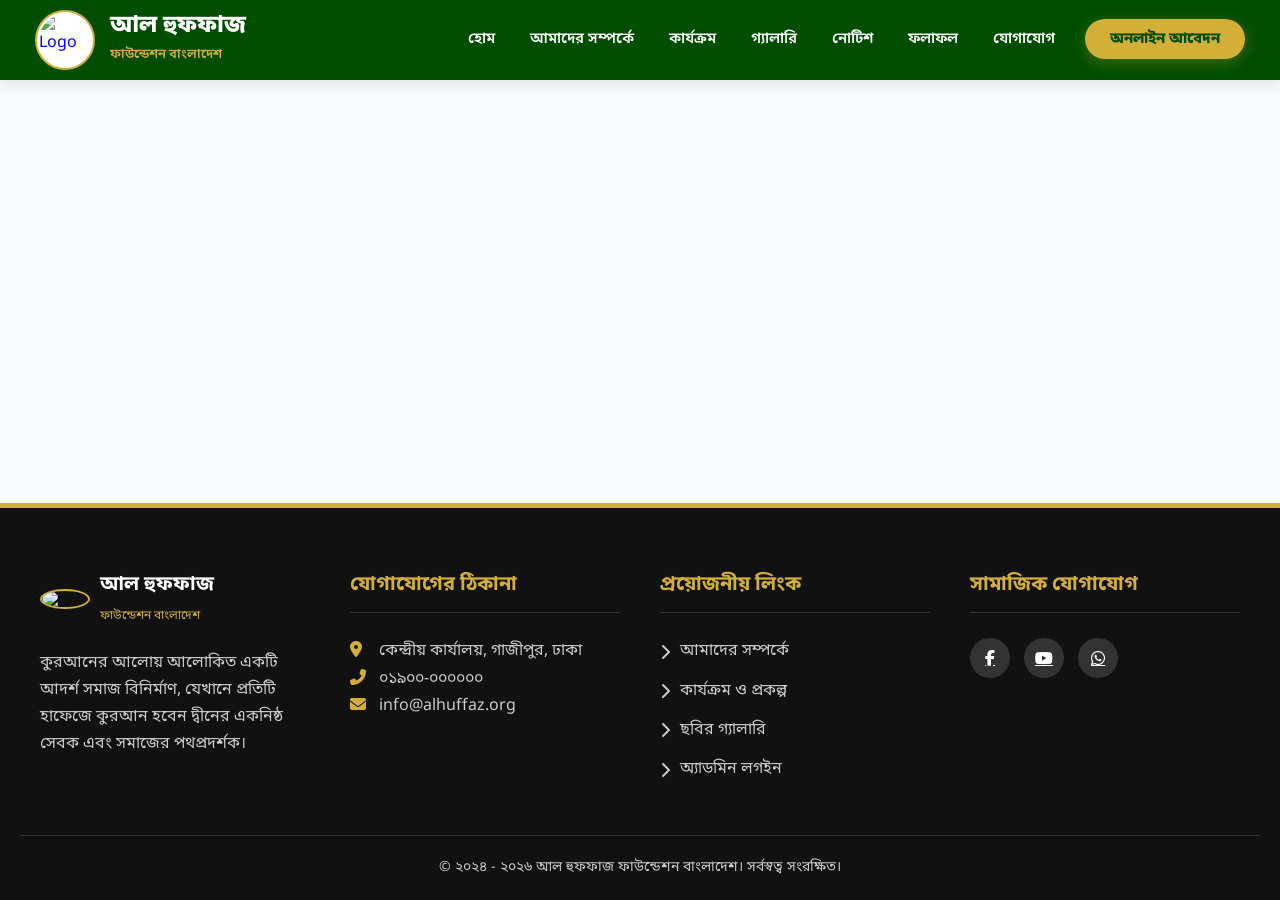
==== index.html @ 362caf28 "Add files via upload" ====
<!DOCTYPE html>
<html lang="bn">
<head>
    <meta charset="UTF-8">
    <meta name="viewport" content="width=device-width, initial-scale=1.0">
    <title>আল হুফফাজ ফাউন্ডেশন বাংলাদেশ</title>
    
    <link href="https://fonts.googleapis.com/css2?family=Noto+Sans+Bengali:wght@400;500;600;700;800&display=swap" rel="stylesheet">
    <link rel="stylesheet" href="https://cdnjs.cloudflare.com/ajax/libs/font-awesome/6.4.0/css/all.min.css">

    <style>
        :root {
            /* Premium Royal Islamic Color Palette */
            --primary: #004d00; /* Deep Islamic Green */
            --secondary: #006400; /* Rich Green */
            --accent: #d4af37; /* Royal Gold */
            --bg-light: #f8fafc;
            --text-main: #1e293b;
            --text-muted: #475569;
            --white: #ffffff;
        }

        * { margin: 0; padding: 0; box-sizing: border-box; }
        
        body { 
            font-family: 'Noto Sans Bengali', sans-serif; 
            background-color: var(--bg-light); 
            color: var(--text-main); 
            display: flex; 
            flex-direction: column; 
            min-height: 100vh; 
            line-height: 1.7; 
        }
        
        /* ================= HEADER & NAV ================= */
        header { 
            background: var(--primary); 
            box-shadow: 0 4px 15px rgba(0,0,0,0.1); 
            position: sticky; 
            top: 0; 
            z-index: 1000; 
        }

        .nav-container { 
            max-width: 1250px; 
            margin: 0 auto; 
            padding: 10px 20px; 
            display: flex; 
            justify-content: space-between; 
            align-items: center; 
        }
        
        .logo { 
            display: flex; 
            align-items: center; 
            gap: 15px; 
            text-decoration: none; 
        }
        
        .logo img { 
            width: 60px; 
            height: 60px; 
            border-radius: 50%; 
            border: 2px solid var(--accent); 
            background: var(--white);
            padding: 2px;
            object-fit: cover; 
        }

        .logo-text h1 { 
            margin: 0; 
            font-size: 24px; 
            font-weight: 800; 
            color: var(--white); 
            line-height: 1.2; 
        }
        
        .logo-text span { 
            font-size: 13px; 
            color: var(--accent); 
            font-weight: 600; 
        }
        
        nav ul { 
            list-style: none; 
            display: flex; 
            gap: 5px; 
            align-items: center; 
        }
        
        nav ul li a { 
            text-decoration: none; 
            color: var(--white); 
            font-weight: 600; 
            font-size: 15px; 
            padding: 10px 15px;
            border-radius: 5px;
            transition: all 0.3s ease; 
        }

        nav ul li a:hover, nav ul li a.active { 
            background: rgba(255,255,255,0.1);
            color: var(--accent); 
        }
        
        .btn-premium { 
            background: var(--accent); 
            color: var(--primary) !important; 
            padding: 10px 25px !important; 
            border-radius: 30px; 
            font-weight: 800 !important; 
            box-shadow: 0 4px 15px rgba(212, 175, 55, 0.3);
            margin-left: 10px;
        }

        .btn-premium:hover { 
            background: #b5952f;
            transform: translateY(-2px);
        }

        /* ================= MAIN CONTENT & HERO ================= */
        main { flex: 1; width: 100%; }

        .hero { 
            position: relative;
            background: linear-gradient(to right, rgba(0, 77, 0, 0.9), rgba(0, 100, 0, 0.8)), url('https://images.unsplash.com/photo-1604871000636-074fa5117945?ixlib=rb-4.0.3&auto=format&fit=crop&w=1920&q=80') center/cover fixed; 
            color: var(--white); 
            padding: 120px 20px; 
            text-align: center;
        }

        .hero h3 { font-family: 'Arial', serif; color: var(--accent); font-size: 26px; margin-bottom: 20px; }
        .hero h2 { font-size: 45px; margin-bottom: 20px; font-weight: 800; line-height: 1.3; }
        .hero p { font-size: 18px; margin: 0 auto 40px auto; opacity: 0.9; max-width: 800px; }

        .section-container { max-width: 1200px; margin: 0 auto; padding: 60px 20px; }
        .section-title { text-align: center; font-size: 32px; color: var(--primary); margin-bottom: 50px; font-weight: 800; }
        .section-title span { color: var(--accent); }
        .section-title::after { content: ''; display: block; width: 80px; height: 4px; background: var(--accent); margin: 15px auto 0; border-radius: 2px; }

        .content-card { 
            background: var(--white); 
            padding: 40px; 
            border-radius: 12px; 
            box-shadow: 0 5px 20px rgba(0,0,0,0.05); 
            border-top: 4px solid var(--primary);
            text-align: justify;
            font-size: 16px;
        }

        /* ================= GRID LAYOUTS (ACTIVITIES & GALLERY) ================= */
        .grid-3 { display: grid; grid-template-columns: repeat(auto-fit, minmax(320px, 1fr)); gap: 30px; }
        
        .activity-card { 
            background: var(--white); border-radius: 12px; padding: 40px 30px; text-align: center; 
            box-shadow: 0 5px 20px rgba(0,0,0,0.05); transition: 0.4s; border-bottom: 4px solid transparent;
        }
        .activity-card:hover { transform: translateY(-10px); box-shadow: 0 15px 30px rgba(0,0,0,0.1); border-color: var(--accent); }
        .activity-card i { font-size: 45px; color: var(--primary); margin-bottom: 20px; transition: 0.4s; }
        .activity-card:hover i { color: var(--accent); transform: scale(1.1); }
        .activity-card h3 { font-size: 22px; color: var(--primary); margin-bottom: 15px; }

        /* Gallery CSS */
        .gallery-grid { display: grid; grid-template-columns: repeat(auto-fit, minmax(300px, 1fr)); gap: 20px; }
        .gallery-item { position: relative; overflow: hidden; border-radius: 12px; box-shadow: 0 5px 15px rgba(0,0,0,0.1); height: 250px; cursor: pointer; }
        .gallery-item img { width: 100%; height: 100%; object-fit: cover; transition: 0.5s; }
        .gallery-item:hover img { transform: scale(1.1); }
        .gallery-overlay { position: absolute; bottom: 0; left: 0; right: 0; background: linear-gradient(transparent, rgba(0,0,0,0.8)); padding: 20px; color: white; transform: translateY(100%); transition: 0.4s; }
        .gallery-item:hover .gallery-overlay { transform: translateY(0); }

        /* Data Lists (Notice/Result) */
        .data-list { list-style: none; }
        .data-list li { background: var(--white); padding: 25px; margin-bottom: 15px; border-radius: 8px; border-left: 5px solid var(--primary); box-shadow: 0 4px 10px rgba(0,0,0,0.03); transition: 0.3s; }
        .data-list li:hover { transform: translateX(5px); box-shadow: 0 6px 15px rgba(0,0,0,0.08); }
        .data-list h4 { color: var(--primary); font-size: 18px; margin-bottom: 8px; }

        /* ================= FOOTER ================= */
        footer { background: #111; color: #ccc; padding: 60px 20px 20px 20px; border-top: 5px solid var(--accent); }
        .footer-grid { max-width: 1200px; margin: 0 auto; display: grid; grid-template-columns: repeat(auto-fit, minmax(250px, 1fr)); gap: 40px; margin-bottom: 40px; }
        .footer-col h4 { color: var(--accent); font-size: 20px; margin-bottom: 25px; border-bottom: 1px solid #333; padding-bottom: 10px; }
        .footer-links { list-style: none; }
        .footer-links li { margin-bottom: 12px; }
        .footer-links a { color: #ccc; text-decoration: none; transition: 0.3s; display: flex; align-items: center; gap: 10px; }
        .footer-links a:hover { color: var(--accent); padding-left: 5px; }
        .social-icons a { display: inline-flex; align-items: center; justify-content: center; width: 40px; height: 40px; background: #333; color: white; border-radius: 50%; margin-right: 10px; transition: 0.3s; }
        .social-icons a:hover { background: var(--accent); color: var(--primary); transform: translateY(-3px); }
        .footer-bottom { text-align: center; padding-top: 20px; border-top: 1px solid #333; font-size: 14px; }

        /* Mobile Menu */
        .menu-toggle { display: none; font-size: 26px; cursor: pointer; color: var(--white); }
        @media (max-width: 950px) {
            .hero h2 { font-size: 32px; }
            nav ul { display: none; flex-direction: column; position: absolute; top: 100%; left: 0; width: 100%; background: var(--primary); padding: 20px 0; box-shadow: 0 10px 20px rgba(0,0,0,0.2); }
            nav ul.active { display: flex; }
            nav ul li { text-align: center; width: 100%; }
            nav ul li a { display: block; padding: 12px; }
            .btn-premium { margin: 10px auto; width: 80%; display: block; }
            .menu-toggle { display: block; }
        }
    </style>
</head>
<body>

    <header>
        <div class="nav-container">
            <a href="/" class="logo" data-link>
                <img src="https://res.cloudinary.com/ddvprmv9g/image/upload/v1777644601/gu7xxpbkokyrx9wgifsn.jpg" alt="Logo">
                <div class="logo-text">
                    <h1>আল হুফফাজ</h1>
                    <span>ফাউন্ডেশন বাংলাদেশ</span>
                </div>
            </a>
            
            <div class="menu-toggle" onclick="document.getElementById('nav-menu').classList.toggle('active')">
                <i class="fas fa-bars"></i>
            </div>

            <nav>
                <ul id="nav-menu">
                    <li><a href="/" data-link>হোম</a></li>
                    <li><a href="/about" data-link>আমাদের সম্পর্কে</a></li>
                    <li><a href="/activities" data-link>কার্যক্রম</a></li>
                    <li><a href="/gallery" data-link>গ্যালারি</a></li>
                    <li><a href="/notice" data-link>নোটিশ</a></li>
                    <li><a href="/result" data-link>ফলাফল</a></li>
                    <li><a href="/contact" data-link>যোগাযোগ</a></li>
                    <li><a href="form.html" class="btn-premium">অনলাইন আবেদন</a></li>
                </ul>
            </nav>
        </div>
    </header>

    <main id="app-content">
        </main>

    <footer>
        <div class="footer-grid">
            <div class="footer-col">
                <a href="/" style="display:flex; align-items:center; gap:10px; margin-bottom:20px; text-decoration:none;">
                    <img src="https://res.cloudinary.com/ddvprmv9g/image/upload/v1777644601/gu7xxpbkokyrx9wgifsn.jpg" style="width:50px; border-radius:50%; border:2px solid var(--accent);">
                    <div>
                        <h3 style="color:#fff; margin:0; font-size:20px;">আল হুফফাজ</h3>
                        <span style="color:var(--accent); font-size:12px;">ফাউন্ডেশন বাংলাদেশ</span>
                    </div>
                </a>
                <p>কুরআনের আলোয় আলোকিত একটি আদর্শ সমাজ বিনির্মাণ, যেখানে প্রতিটি হাফেজে কুরআন হবেন দ্বীনের একনিষ্ঠ সেবক এবং সমাজের পথপ্রদর্শক।</p>
            </div>
            
            <div class="footer-col">
                <h4>যোগাযোগের ঠিকানা</h4>
                <p><i class="fas fa-map-marker-alt" style="color:var(--accent); width:25px;"></i> কেন্দ্রীয় কার্যালয়, গাজীপুর, ঢাকা</p>
                <p><i class="fas fa-phone-alt" style="color:var(--accent); width:25px;"></i> ০১৯০০-০০০০০০</p>
                <p><i class="fas fa-envelope" style="color:var(--accent); width:25px;"></i> info@alhuffaz.org</p>
            </div>

            <div class="footer-col">
                <h4>প্রয়োজনীয় লিংক</h4>
                <ul class="footer-links">
                    <li><a href="/about" data-link><i class="fas fa-chevron-right"></i> আমাদের সম্পর্কে</a></li>
                    <li><a href="/activities" data-link><i class="fas fa-chevron-right"></i> কার্যক্রম ও প্রকল্প</a></li>
                    <li><a href="/gallery" data-link><i class="fas fa-chevron-right"></i> ছবির গ্যালারি</a></li>
                    <li><a href="admin.html"><i class="fas fa-chevron-right"></i> অ্যাডমিন লগইন</a></li>
                </ul>
            </div>
            
            <div class="footer-col">
                <h4>সামাজিক যোগাযোগ</h4>
                <div class="social-icons">
                    <a href="#"><i class="fab fa-facebook-f"></i></a>
                    <a href="#"><i class="fab fa-youtube"></i></a>
                    <a href="#"><i class="fab fa-whatsapp"></i></a>
                </div>
            </div>
        </div>
        <div class="footer-bottom">
            &copy; ২০২৪ - ২০২৬ আল হুফফাজ ফাউন্ডেশন বাংলাদেশ। সর্বস্বত্ব সংরক্ষিত।
        </div>
    </footer>

    <script type="module">
        import { initializeApp } from "https://www.gstatic.com/firebasejs/10.8.0/firebase-app.js";
        import { getDatabase, ref, onValue } from "https://www.gstatic.com/firebasejs/10.8.0/firebase-database.js";

        // আপনার ফায়ারবেস কনফিগারেশন
        const firebaseConfig = {
            apiKey: "AIzaSyAjv9u2Qn3EdVxNKBMcT1ezHp-5NitucT0",
            authDomain: "foundation-ntc.firebaseapp.com",
            projectId: "foundation-ntc",
            storageBucket: "foundation-ntc.firebasestorage.app",
            messagingSenderId: "940836724866",
            appId: "1:940836724866:web:b93b489374f410be02949b"
        };

        const app = initializeApp(firebaseConfig);
        const rtdb = getDatabase(app);
        const appContent = document.getElementById('app-content');
        const navLinks = document.querySelectorAll('[data-link]');

        // SPA Router
        const navigateTo = url => {
            history.pushState(null, null, url);
            router();
            document.getElementById('nav-menu').classList.remove('active');
        };

        const router = async () => {
            const path = window.location.pathname;
            
            navLinks.forEach(link => {
                link.classList.remove('active');
                if(link.getAttribute('href') === path) link.classList.add('active');
            });

            appContent.innerHTML = `<div style="text-align:center; padding:100px; color:var(--primary);"><i class="fas fa-circle-notch fa-spin fa-3x"></i></div>`;

            switch(path) {
                case '/': renderHome(); break;
                case '/about': renderAbout(); break;
                case '/activities': renderActivities(); break;
                case '/gallery': renderGallery(); break;
                case '/notice': renderNotice(); break;
                case '/result': renderResult(); break;
                case '/contact': renderContact(); break;
                default: renderHome();
            }
            window.scrollTo({ top: 0, behavior: 'smooth' });
        };

        // --- VIEWS / PAGES --- //

        function renderHome() {
            appContent.innerHTML = `
                <section class="hero">
                    <h3>بِسْمِ اللّٰهِ الرَّحْمٰنِ الرَّحِيْمِ</h3>
                    <h2>কুরআনের আলোয় আলোকিত হোক বিশ্বময়</h2>
                    <p>দেশব্যাপী হিফজ শিক্ষা সম্প্রসারণ, হাফেজদের মানোন্নয়ন এবং একটি সুশৃঙ্খল নীতিমালার মাধ্যমে আদর্শ সমাজ গঠনে আমরা বদ্ধপরিকর।</p>
                    <a href="form.html" class="btn-premium" style="display:inline-block; text-decoration:none; padding: 15px 35px !important; font-size: 18px;">সদস্যপদের জন্য আবেদন <i class="fas fa-arrow-right" style="margin-left:8px;"></i></a>
                </section>
                
                <section class="section-container">
                    <h2 class="section-title">আমাদের <span>লক্ষ্য ও উদ্দেশ্য</span></h2>
                    <div class="content-card" style="text-align:center; font-size: 18px; line-height: 2;">
                        <p style="color:var(--primary); font-weight:bold; font-size:20px; margin-bottom:20px;">“তোমাদের মধ্যে সর্বোত্তম সে, যে নিজে কুরআন শেখে এবং অন্যকে শেখায়।”</p>
                        <p>বাংলাদেশ একটি বৃহৎ মুসলিম রাষ্ট্র। এ দেশের প্রতিটি প্রান্তে ছড়িয়ে আছে হাজারো হিফজ মাদরাসা। এই অগণিত মাদরাসার শিক্ষা কার্যক্রমকে একটি সুশৃঙ্খল ও আধুনিক নীতিমালার আওতায় নিয়ে আসা, মেধাবী হাফেজদের খুঁজে বের করা এবং তাদের যথাযথ সম্মান ও কর্মসংস্থানের ব্যবস্থা করাই আমাদের মূল লক্ষ্য। আমরা চাই প্রতিটি হাফেজে কুরআন যেনো সমাজের বুকে একজন আদর্শ মানুষ হিসেবে মাথা উঁচু করে দাঁড়াতে পারে।</p>
                        <a href="/about" data-link style="display:inline-block; margin-top:20px; color:var(--accent); font-weight:bold; text-decoration:none;">বিস্তারিত জানুন <i class="fas fa-angle-double-right"></i></a>
                    </div>
                </section>
            `;
        }

        function renderAbout() {
            appContent.innerHTML = `
                <section class="section-container">
                    <h2 class="section-title">আমাদের <span>সম্পর্কে</span></h2>
                    <div class="content-card">
                        <h3 style="color:var(--primary); margin-bottom:15px;"><i class="fas fa-book-open" style="color:var(--accent);"></i> প্রতিষ্ঠার পটভূমি</h3>
                        <p>দেশের প্রত্যন্ত অঞ্চলে ছড়িয়ে ছিটিয়ে থাকা অসংখ্য হিফজখানার শিক্ষা ব্যবস্থায় একটি একক ও যুগোপযোগী শিক্ষাবোর্ডের অভাব দীর্ঘদিনের। বিচ্ছিন্নভাবে পরিচালিত এই শিক্ষাব্যবস্থাকে একটি সুনির্দিষ্ট রূপরেখার মাধ্যমে পরিচালনা করার স্বপ্ন নিয়ে দেশের শীর্ষস্থানীয় উলামায়ে কেরাম ও কুরআন প্রেমিকদের একনিষ্ঠ প্রচেষ্টায় <strong>"আল হুফফাজ ফাউন্ডেশন বাংলাদেশ"</strong>-এর জন্ম।</p>
                        
                        <h3 style="color:var(--primary); margin-top:30px; margin-bottom:15px;"><i class="fas fa-bullseye" style="color:var(--accent);"></i> আমাদের রূপকল্প (Vision)</h3>
                        <ul style="list-style:none; line-height: 2;">
                            <li><i class="fas fa-check text-success" style="color:var(--accent); margin-right:10px;"></i> দেশব্যাপী সকল হিফজ মাদরাসাকে একটি শক্তিশালী বোর্ডের অন্তর্ভুক্ত করা।</li>
                            <li><i class="fas fa-check text-success" style="color:var(--accent); margin-right:10px;"></i> আন্তর্জাতিক মানের হাফেজে কুরআন তৈরি করা।</li>
                            <li><i class="fas fa-check text-success" style="color:var(--accent); margin-right:10px;"></i> অসচ্ছল ও দরিদ্র হাফেজদের জন্য শিক্ষাবৃত্তি ও কর্মসংস্থানের সুযোগ সৃষ্টি করা।</li>
                        </ul>
                    </div>
                </section>
            `;
        }

        function renderActivities() {
            appContent.innerHTML = `
                <section class="section-container">
                    <h2 class="section-title">আমাদের <span>কার্যক্রম</span></h2>
                    <div class="grid-3">
                        <div class="activity-card">
                            <i class="fas fa-quran"></i>
                            <h3>হিফ্জ শিক্ষা বোর্ড</h3>
                            <p>দেশব্যাপী নিবন্ধিত মাদরাসাগুলোর বার্ষিক পরীক্ষা নিয়ন্ত্রণ, সিলেবাস প্রণয়ন এবং শিক্ষার মান পরিদর্শন করা। ৫, ১০, ২০ এবং ৩০ পারা গ্রুপে এই কার্যক্রম পরিচালিত হয়।</p>
                        </div>
                        <div class="activity-card">
                            <i class="fas fa-medal"></i>
                            <h3>হিফজুল কুরআন প্রতিযোগিতা</h3>
                            <p>মেধাবী ছাত্রদের উৎসাহ প্রদানের লক্ষ্যে থানা, জেলা, বিভাগ ও জাতীয় পর্যায়ে সম্মানজনক হিফজুল কুরআন প্রতিযোগিতার আয়োজন এবং আকর্ষণীয় পুরস্কার প্রদান।</p>
                        </div>
                        <div class="activity-card">
                            <i class="fas fa-chalkboard-teacher"></i>
                            <h3>শিক্ষক প্রশিক্ষণ কোর্স</h3>
                            <p>হিফজ বিভাগের শিক্ষকদের তিলাওয়াতের মান আন্তর্জাতিক পর্যায়ে উন্নীত করার লক্ষ্যে বছরব্যাপী আধুনিক ও বিজ্ঞানসম্মত বিষয়ভিত্তিক প্রশিক্ষণ কর্মশালা পরিচালনা।</p>
                        </div>
                        <div class="activity-card">
                            <i class="fas fa-hand-holding-heart"></i>
                            <h3>শিক্ষাবৃত্তি ও অনুদান</h3>
                            <p>অসচ্ছল, এতিম ও মেধাবী হাফেজ ছাত্রদের পড়াশোনার খরচ বহন করা এবং বিভিন্ন দুর্যোগে মানবিক সহায়তা প্রদান করা।</p>
                        </div>
                    </div>
                </section>
            `;
        }

        function renderGallery() {
            appContent.innerHTML = `
                <section class="section-container">
                    <h2 class="section-title">ছবির <span>গ্যালারি</span></h2>
                    <p style="text-align:center; margin-bottom:40px; color:var(--text-muted);">আমাদের বিভিন্ন কর্মসূচী, প্রশিক্ষণ ও প্রতিযোগিতার কিছু অবিস্মরণীয় মুহূর্ত</p>
                    
                    <div class="gallery-grid">
                        <div class="gallery-item">
                            <img src="https://images.unsplash.com/photo-1584551246679-0daf3d275d0f?ixlib=rb-4.0.3&auto=format&fit=crop&w=500&q=80" alt="Gallery">
                            <div class="gallery-overlay">
                                <h4>হিফজ প্রতিযোগিতা</h4>
                                <p>জাতীয় পর্যায়ের পুরস্কার বিতরণী</p>
                            </div>
                        </div>
                        <div class="gallery-item">
                            <img src="https://images.unsplash.com/photo-1604871000636-074fa5117945?ixlib=rb-4.0.3&auto=format&fit=crop&w=500&q=80" alt="Gallery">
                            <div class="gallery-overlay">
                                <h4>শিক্ষক প্রশিক্ষণ</h4>
                                <p>ঢাকায় অনুষ্ঠিত প্রশিক্ষণ কর্মশালা</p>
                            </div>
                        </div>
                        <div class="gallery-item">
                            <img src="https://images.unsplash.com/photo-1590076214589-980bd0dff2ba?ixlib=rb-4.0.3&auto=format&fit=crop&w=500&q=80" alt="Gallery">
                            <div class="gallery-overlay">
                                <h4>বার্ষিক পরীক্ষা</h4>
                                <p>কেন্দ্রীয়ভাবে পরীক্ষা গ্রহণ</p>
                            </div>
                        </div>
                        <div class="gallery-item">
                            <img src="https://images.unsplash.com/photo-1564391629859-99446d1bf5d7?ixlib=rb-4.0.3&auto=format&fit=crop&w=500&q=80" alt="Gallery">
                            <div class="gallery-overlay">
                                <h4>মাদরাসা পরিদর্শন</h4>
                                <p>নিবন্ধিত শাখা পরিদর্শন</p>
                            </div>
                        </div>
                    </div>
                </section>
            `;
        }

        function renderContact() {
            appContent.innerHTML = `
                <section class="section-container">
                    <h2 class="section-title">যোগাযোগ <span>করুন</span></h2>
                    <div class="content-card" style="display:flex; flex-wrap:wrap; gap:40px;">
                        <div style="flex:1; min-width:300px;">
                            <h3 style="color:var(--primary); margin-bottom:20px;">আমাদের ঠিকানা</h3>
                            <p><i class="fas fa-map-marker-alt" style="color:var(--accent); font-size:20px; width:30px;"></i> <strong>কেন্দ্রীয় কার্যালয়:</strong> গাজীপুর, ঢাকা, বাংলাদেশ</p>
                            <p><i class="fas fa-phone-alt" style="color:var(--accent); font-size:20px; width:30px; margin-top:15px;"></i> <strong>মোবাইল:</strong> ০১৯০০-০০০০০০, ০১৮০০-০০০০০০</p>
                            <p><i class="fas fa-envelope" style="color:var(--accent); font-size:20px; width:30px; margin-top:15px;"></i> <strong>ইমেইল:</strong> info@alhuffaz.org</p>
                        </div>
                        <div style="flex:1; min-width:300px;">
                            <h3 style="color:var(--primary); margin-bottom:20px;">বার্তা পাঠান</h3>
                            <input type="text" placeholder="আপনার নাম" style="width:100%; padding:12px; margin-bottom:15px; border:1px solid #ccc; border-radius:5px; font-family:inherit;">
                            <input type="tel" placeholder="মোবাইল নম্বর" style="width:100%; padding:12px; margin-bottom:15px; border:1px solid #ccc; border-radius:5px; font-family:inherit;">
                            <textarea placeholder="আপনার বার্তা লিখুন..." rows="4" style="width:100%; padding:12px; margin-bottom:15px; border:1px solid #ccc; border-radius:5px; font-family:inherit; resize:vertical;"></textarea>
                            <button class="btn-premium" style="width:100%; border:none; cursor:pointer;" onclick="alert('আপনার বার্তা সফলভাবে পাঠানো হয়েছে!')">বার্তা পাঠান</button>
                        </div>
                    </div>
                </section>
            `;
        }

        function renderNotice() {
            appContent.innerHTML = `
                <section class="section-container">
                    <h2 class="section-title">নোটিশ <span>বোর্ড</span></h2>
                    <ul id="noticeList" class="data-list">
                        <div style="text-align:center; padding:50px;"><i class="fas fa-spinner fa-spin fa-2x" style="color:var(--primary)"></i></div>
                    </ul>
                </section>`;
            
            const noticeRef = ref(rtdb, 'notices');
            onValue(noticeRef, (snapshot) => {
                const data = snapshot.val();
                const listEl = document.getElementById('noticeList');
                if(!listEl) return;
                listEl.innerHTML = ''; 
                if(data) {
                    Object.values(data).reverse().forEach(notice => {
                        listEl.innerHTML += `
                            <li>
                                <h4><i class="fas fa-bullhorn" style="color:var(--accent); margin-right:8px;"></i> ${notice.title}</h4>
                                <p style="margin-top:5px; color:var(--text-muted);"><i class="far fa-calendar-alt"></i> প্রকাশিত: ${notice.date}</p>
                            </li>`;
                    });
                } else {
                    listEl.innerHTML = '<li style="text-align:center;">বর্তমানে কোনো নতুন নোটিশ নেই।</li>';
                }
            });
        }

        function renderResult() {
            appContent.innerHTML = `
                <section class="section-container">
                    <h2 class="section-title">পরীক্ষার <span>ফলাফল</span></h2>
                    <ul id="resultList" class="data-list">
                        <div style="text-align:center; padding:50px;"><i class="fas fa-spinner fa-spin fa-2x" style="color:var(--primary)"></i></div>
                    </ul>
                </section>`;
            
            const resultRef = ref(rtdb, 'results');
            onValue(resultRef, (snapshot) => {
                const data = snapshot.val();
                const listEl = document.getElementById('resultList');
                if(!listEl) return;
                listEl.innerHTML = '';
                if(data) {
                    Object.values(data).forEach(res => {
                        listEl.innerHTML += `
                            <li>
                                <h4><i class="fas fa-user-graduate" style="color:var(--accent); margin-right:8px;"></i> ${res.studentName} (রোল: ${res.rollNo})</h4>
                                <p style="margin-top:5px; font-size:15px; color:var(--text-muted);">প্রাপ্ত নাম্বার: <strong style="color:var(--primary); font-size:18px;">${res.marks}</strong> &nbsp;|&nbsp; বিভাগ: <span style="background:var(--bg-light); padding:2px 8px; border-radius:4px; border:1px solid #cbd5e1;">${res.grade}</span></p>
                            </li>`;
                    });
                } else {
                    listEl.innerHTML = '<li style="text-align:center;">এখনো কোনো ফলাফল প্রকাশ করা হয়নি।</li>';
                }
            });
        }

        // Initialize Router
        window.addEventListener('popstate', router);
        document.addEventListener('DOMContentLoaded', () => {
            document.body.addEventListener('click', e => {
                const link = e.target.closest('[data-link]');
                if (link) {
                    e.preventDefault();
                    navigateTo(link.href);
                }
            });
            router();
        });
    </script>
</body>
</html>
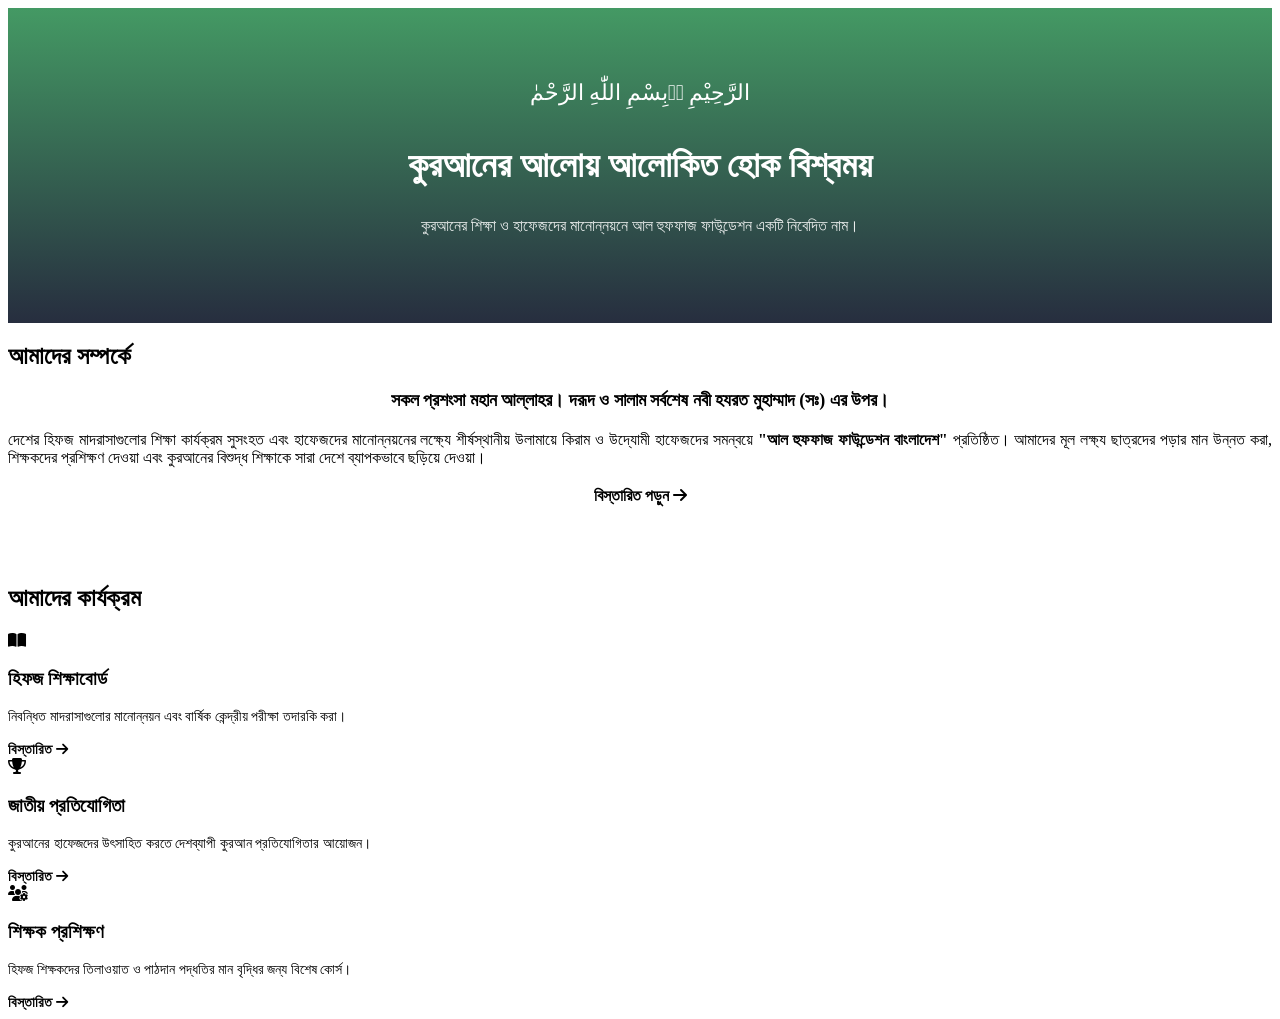
==== commit c5635904: "Update index.html" ====
--- a/index.html
+++ b/index.html
@@ -1,535 +1,75 @@
-<!DOCTYPE html>
+           <!DOCTYPE html>
 <html lang="bn">
 <head>
     <meta charset="UTF-8">
     <meta name="viewport" content="width=device-width, initial-scale=1.0">
-    <title>আল হুফফাজ ফাউন্ডেশন বাংলাদেশ</title>
+    <title>আল হুফফাজ ফাউন্ডেশন বাংলাদেশ | কুরআনের আলোয় আলোকিত বিশ্বময়</title>
     
-    <link href="https://fonts.googleapis.com/css2?family=Noto+Sans+Bengali:wght@400;500;600;700;800&display=swap" rel="stylesheet">
+    <link href="https://fonts.googleapis.com/css2?family=Noto+Sans+Bengali:wght@300;400;500;600;700&display=swap" rel="stylesheet">
     <link rel="stylesheet" href="https://cdnjs.cloudflare.com/ajax/libs/font-awesome/6.4.0/css/all.min.css">
-
-    <style>
-        :root {
-            /* Premium Royal Islamic Color Palette */
-            --primary: #004d00; /* Deep Islamic Green */
-            --secondary: #006400; /* Rich Green */
-            --accent: #d4af37; /* Royal Gold */
-            --bg-light: #f8fafc;
-            --text-main: #1e293b;
-            --text-muted: #475569;
-            --white: #ffffff;
-        }
-
-        * { margin: 0; padding: 0; box-sizing: border-box; }
-        
-        body { 
-            font-family: 'Noto Sans Bengali', sans-serif; 
-            background-color: var(--bg-light); 
-            color: var(--text-main); 
-            display: flex; 
-            flex-direction: column; 
-            min-height: 100vh; 
-            line-height: 1.7; 
-        }
-        
-        /* ================= HEADER & NAV ================= */
-        header { 
-            background: var(--primary); 
-            box-shadow: 0 4px 15px rgba(0,0,0,0.1); 
-            position: sticky; 
-            top: 0; 
-            z-index: 1000; 
-        }
-
-        .nav-container { 
-            max-width: 1250px; 
-            margin: 0 auto; 
-            padding: 10px 20px; 
-            display: flex; 
-            justify-content: space-between; 
-            align-items: center; 
-        }
-        
-        .logo { 
-            display: flex; 
-            align-items: center; 
-            gap: 15px; 
-            text-decoration: none; 
-        }
-        
-        .logo img { 
-            width: 60px; 
-            height: 60px; 
-            border-radius: 50%; 
-            border: 2px solid var(--accent); 
-            background: var(--white);
-            padding: 2px;
-            object-fit: cover; 
-        }
-
-        .logo-text h1 { 
-            margin: 0; 
-            font-size: 24px; 
-            font-weight: 800; 
-            color: var(--white); 
-            line-height: 1.2; 
-        }
-        
-        .logo-text span { 
-            font-size: 13px; 
-            color: var(--accent); 
-            font-weight: 600; 
-        }
-        
-        nav ul { 
-            list-style: none; 
-            display: flex; 
-            gap: 5px; 
-            align-items: center; 
-        }
-        
-        nav ul li a { 
-            text-decoration: none; 
-            color: var(--white); 
-            font-weight: 600; 
-            font-size: 15px; 
-            padding: 10px 15px;
-            border-radius: 5px;
-            transition: all 0.3s ease; 
-        }
-
-        nav ul li a:hover, nav ul li a.active { 
-            background: rgba(255,255,255,0.1);
-            color: var(--accent); 
-        }
-        
-        .btn-premium { 
-            background: var(--accent); 
-            color: var(--primary) !important; 
-            padding: 10px 25px !important; 
-            border-radius: 30px; 
-            font-weight: 800 !important; 
-            box-shadow: 0 4px 15px rgba(212, 175, 55, 0.3);
-            margin-left: 10px;
-        }
-
-        .btn-premium:hover { 
-            background: #b5952f;
-            transform: translateY(-2px);
-        }
-
-        /* ================= MAIN CONTENT & HERO ================= */
-        main { flex: 1; width: 100%; }
-
-        .hero { 
-            position: relative;
-            background: linear-gradient(to right, rgba(0, 77, 0, 0.9), rgba(0, 100, 0, 0.8)), url('https://images.unsplash.com/photo-1604871000636-074fa5117945?ixlib=rb-4.0.3&auto=format&fit=crop&w=1920&q=80') center/cover fixed; 
-            color: var(--white); 
-            padding: 120px 20px; 
-            text-align: center;
-        }
-
-        .hero h3 { font-family: 'Arial', serif; color: var(--accent); font-size: 26px; margin-bottom: 20px; }
-        .hero h2 { font-size: 45px; margin-bottom: 20px; font-weight: 800; line-height: 1.3; }
-        .hero p { font-size: 18px; margin: 0 auto 40px auto; opacity: 0.9; max-width: 800px; }
-
-        .section-container { max-width: 1200px; margin: 0 auto; padding: 60px 20px; }
-        .section-title { text-align: center; font-size: 32px; color: var(--primary); margin-bottom: 50px; font-weight: 800; }
-        .section-title span { color: var(--accent); }
-        .section-title::after { content: ''; display: block; width: 80px; height: 4px; background: var(--accent); margin: 15px auto 0; border-radius: 2px; }
-
-        .content-card { 
-            background: var(--white); 
-            padding: 40px; 
-            border-radius: 12px; 
-            box-shadow: 0 5px 20px rgba(0,0,0,0.05); 
-            border-top: 4px solid var(--primary);
-            text-align: justify;
-            font-size: 16px;
-        }
-
-        /* ================= GRID LAYOUTS (ACTIVITIES & GALLERY) ================= */
-        .grid-3 { display: grid; grid-template-columns: repeat(auto-fit, minmax(320px, 1fr)); gap: 30px; }
-        
-        .activity-card { 
-            background: var(--white); border-radius: 12px; padding: 40px 30px; text-align: center; 
-            box-shadow: 0 5px 20px rgba(0,0,0,0.05); transition: 0.4s; border-bottom: 4px solid transparent;
-        }
-        .activity-card:hover { transform: translateY(-10px); box-shadow: 0 15px 30px rgba(0,0,0,0.1); border-color: var(--accent); }
-        .activity-card i { font-size: 45px; color: var(--primary); margin-bottom: 20px; transition: 0.4s; }
-        .activity-card:hover i { color: var(--accent); transform: scale(1.1); }
-        .activity-card h3 { font-size: 22px; color: var(--primary); margin-bottom: 15px; }
-
-        /* Gallery CSS */
-        .gallery-grid { display: grid; grid-template-columns: repeat(auto-fit, minmax(300px, 1fr)); gap: 20px; }
-        .gallery-item { position: relative; overflow: hidden; border-radius: 12px; box-shadow: 0 5px 15px rgba(0,0,0,0.1); height: 250px; cursor: pointer; }
-        .gallery-item img { width: 100%; height: 100%; object-fit: cover; transition: 0.5s; }
-        .gallery-item:hover img { transform: scale(1.1); }
-        .gallery-overlay { position: absolute; bottom: 0; left: 0; right: 0; background: linear-gradient(transparent, rgba(0,0,0,0.8)); padding: 20px; color: white; transform: translateY(100%); transition: 0.4s; }
-        .gallery-item:hover .gallery-overlay { transform: translateY(0); }
-
-        /* Data Lists (Notice/Result) */
-        .data-list { list-style: none; }
-        .data-list li { background: var(--white); padding: 25px; margin-bottom: 15px; border-radius: 8px; border-left: 5px solid var(--primary); box-shadow: 0 4px 10px rgba(0,0,0,0.03); transition: 0.3s; }
-        .data-list li:hover { transform: translateX(5px); box-shadow: 0 6px 15px rgba(0,0,0,0.08); }
-        .data-list h4 { color: var(--primary); font-size: 18px; margin-bottom: 8px; }
-
-        /* ================= FOOTER ================= */
-        footer { background: #111; color: #ccc; padding: 60px 20px 20px 20px; border-top: 5px solid var(--accent); }
-        .footer-grid { max-width: 1200px; margin: 0 auto; display: grid; grid-template-columns: repeat(auto-fit, minmax(250px, 1fr)); gap: 40px; margin-bottom: 40px; }
-        .footer-col h4 { color: var(--accent); font-size: 20px; margin-bottom: 25px; border-bottom: 1px solid #333; padding-bottom: 10px; }
-        .footer-links { list-style: none; }
-        .footer-links li { margin-bottom: 12px; }
-        .footer-links a { color: #ccc; text-decoration: none; transition: 0.3s; display: flex; align-items: center; gap: 10px; }
-        .footer-links a:hover { color: var(--accent); padding-left: 5px; }
-        .social-icons a { display: inline-flex; align-items: center; justify-content: center; width: 40px; height: 40px; background: #333; color: white; border-radius: 50%; margin-right: 10px; transition: 0.3s; }
-        .social-icons a:hover { background: var(--accent); color: var(--primary); transform: translateY(-3px); }
-        .footer-bottom { text-align: center; padding-top: 20px; border-top: 1px solid #333; font-size: 14px; }
-
-        /* Mobile Menu */
-        .menu-toggle { display: none; font-size: 26px; cursor: pointer; color: var(--white); }
-        @media (max-width: 950px) {
-            .hero h2 { font-size: 32px; }
-            nav ul { display: none; flex-direction: column; position: absolute; top: 100%; left: 0; width: 100%; background: var(--primary); padding: 20px 0; box-shadow: 0 10px 20px rgba(0,0,0,0.2); }
-            nav ul.active { display: flex; }
-            nav ul li { text-align: center; width: 100%; }
-            nav ul li a { display: block; padding: 12px; }
-            .btn-premium { margin: 10px auto; width: 80%; display: block; }
-            .menu-toggle { display: block; }
-        }
-    </style>
+    
+    <link rel="stylesheet" href="style.css">
 </head>
 <body>
 
-    <header>
-        <div class="nav-container">
-            <a href="/" class="logo" data-link>
-                <img src="https://res.cloudinary.com/ddvprmv9g/image/upload/v1777644601/gu7xxpbkokyrx9wgifsn.jpg" alt="Logo">
-                <div class="logo-text">
-                    <h1>আল হুফফাজ</h1>
-                    <span>ফাউন্ডেশন বাংলাদেশ</span>
-                </div>
-            </a>
-            
-            <div class="menu-toggle" onclick="document.getElementById('nav-menu').classList.toggle('active')">
-                <i class="fas fa-bars"></i>
+    <div id="header-placeholder"></div>
+
+    <section class="hero" style="height: 35vh; display: flex; flex-direction: column; justify-content: center; align-items: center; text-align: center; color: white; background: linear-gradient(rgba(21, 128, 61, 0.8), rgba(15, 23, 42, 0.9)), url('https://images.unsplash.com/photo-1584281723351-95ad9970422c?auto=format&fit=crop&w=1600&q=80') center/cover;">
+        <div style="font-size: 22px; margin-bottom: 10px; font-family: serif;">بِسْمِ اللّٰهِ الرَّحْمٰনِ الرَّحِيْمِ</div>
+        <h2 style="font-size: 2.2rem; margin-bottom: 15px; font-weight: 700;">কুরআনের আলোয় আলোকিত হোক বিশ্বময়</h2>
+        <p style="max-width: 700px; opacity: 0.9;">কুরআনের শিক্ষা ও হাফেজদের মানোন্নয়নে আল হুফফাজ ফাউন্ডেশন একটি নিবেদিত নাম।</p>
+    </section>
+
+    <div class="container">
+        
+        <section id="about">
+            <div class="section-title">
+                <h2>আমাদের সম্পর্কে</h2>
+                <div class="line"></div>
             </div>
-
-            <nav>
-                <ul id="nav-menu">
-                    <li><a href="/" data-link>হোম</a></li>
-                    <li><a href="/about" data-link>আমাদের সম্পর্কে</a></li>
-                    <li><a href="/activities" data-link>কার্যক্রম</a></li>
-                    <li><a href="/gallery" data-link>গ্যালারি</a></li>
-                    <li><a href="/notice" data-link>নোটিশ</a></li>
-                    <li><a href="/result" data-link>ফলাফল</a></li>
-                    <li><a href="/contact" data-link>যোগাযোগ</a></li>
-                    <li><a href="form.html" class="btn-premium">অনলাইন আবেদন</a></li>
-                </ul>
-            </nav>
-        </div>
-    </header>
-
-    <main id="app-content">
-        </main>
-
-    <footer>
-        <div class="footer-grid">
-            <div class="footer-col">
-                <a href="/" style="display:flex; align-items:center; gap:10px; margin-bottom:20px; text-decoration:none;">
-                    <img src="https://res.cloudinary.com/ddvprmv9g/image/upload/v1777644601/gu7xxpbkokyrx9wgifsn.jpg" style="width:50px; border-radius:50%; border:2px solid var(--accent);">
-                    <div>
-                        <h3 style="color:#fff; margin:0; font-size:20px;">আল হুফফাজ</h3>
-                        <span style="color:var(--accent); font-size:12px;">ফাউন্ডেশন বাংলাদেশ</span>
-                    </div>
-                </a>
-                <p>কুরআনের আলোয় আলোকিত একটি আদর্শ সমাজ বিনির্মাণ, যেখানে প্রতিটি হাফেজে কুরআন হবেন দ্বীনের একনিষ্ঠ সেবক এবং সমাজের পথপ্রদর্শক।</p>
-            </div>
-            
-            <div class="footer-col">
-                <h4>যোগাযোগের ঠিকানা</h4>
-                <p><i class="fas fa-map-marker-alt" style="color:var(--accent); width:25px;"></i> কেন্দ্রীয় কার্যালয়, গাজীপুর, ঢাকা</p>
-                <p><i class="fas fa-phone-alt" style="color:var(--accent); width:25px;"></i> ০১৯০০-০০০০০০</p>
-                <p><i class="fas fa-envelope" style="color:var(--accent); width:25px;"></i> info@alhuffaz.org</p>
-            </div>
-
-            <div class="footer-col">
-                <h4>প্রয়োজনীয় লিংক</h4>
-                <ul class="footer-links">
-                    <li><a href="/about" data-link><i class="fas fa-chevron-right"></i> আমাদের সম্পর্কে</a></li>
-                    <li><a href="/activities" data-link><i class="fas fa-chevron-right"></i> কার্যক্রম ও প্রকল্প</a></li>
-                    <li><a href="/gallery" data-link><i class="fas fa-chevron-right"></i> ছবির গ্যালারি</a></li>
-                    <li><a href="admin.html"><i class="fas fa-chevron-right"></i> অ্যাডমিন লগইন</a></li>
-                </ul>
-            </div>
-            
-            <div class="footer-col">
-                <h4>সামাজিক যোগাযোগ</h4>
-                <div class="social-icons">
-                    <a href="#"><i class="fab fa-facebook-f"></i></a>
-                    <a href="#"><i class="fab fa-youtube"></i></a>
-                    <a href="#"><i class="fab fa-whatsapp"></i></a>
+            <div class="content-card">
+                <p style="text-align: center; color: var(--primary); font-weight: 600; margin-bottom: 20px; font-size: 18px;">
+                    সকল প্রশংসা মহান আল্লাহর। দরূদ ও সালাম সর্বশেষ নবী হযরত মুহাম্মাদ (সঃ) এর উপর।
+                </p>
+                <p style="text-align: justify; font-size: 16px;">
+                    দেশের হিফজ মাদরাসাগুলোর শিক্ষা কার্যক্রম সুসংহত এবং হাফেজদের মানোন্নয়নের লক্ষ্যে শীর্ষস্থানীয় উলামায়ে কিরাম ও উদ্যোমী হাফেজদের সমন্বয়ে <strong>"আল হুফফাজ ফাউন্ডেশন বাংলাদেশ"</strong> প্রতিষ্ঠিত। আমাদের মূল লক্ষ্য ছাত্রদের পড়ার মান উন্নত করা, শিক্ষকদের প্রশিক্ষণ দেওয়া এবং কুরআনের বিশুদ্ধ শিক্ষাকে সারা দেশে ব্যাপকভাবে ছড়িয়ে দেওয়া।
+                </p>
+                <div style="text-align: center; margin-top: 20px;">
+                    <a href="about.html" style="color: var(--primary); font-weight: bold; text-decoration: none;">বিস্তারিত পড়ুন <i class="fas fa-arrow-right"></i></a>
                 </div>
             </div>
-        </div>
-        <div class="footer-bottom">
-            &copy; ২০২৪ - ২০২৬ আল হুফফাজ ফাউন্ডেশন বাংলাদেশ। সর্বস্বত্ব সংরক্ষিত।
-        </div>
-    </footer>
+        </section>
 
-    <script type="module">
-        import { initializeApp } from "https://www.gstatic.com/firebasejs/10.8.0/firebase-app.js";
-        import { getDatabase, ref, onValue } from "https://www.gstatic.com/firebasejs/10.8.0/firebase-database.js";
+        <section id="activities" style="margin-top: 80px;">
+            <div class="section-title">
+                <h2>আমাদের কার্যক্রম</h2>
+                <div class="line"></div>
+            </div>
+            <div class="activities-grid">
+                <div class="card">
+                    <i class="fas fa-book-open"></i>
+                    <h3>হিফজ শিক্ষাবোর্ড</h3>
+                    <p style="font-size: 14px; color: var(--text-muted); margin-bottom: 15px;">নিবন্ধিত মাদরাসাগুলোর মানোন্নয়ন এবং বার্ষিক কেন্দ্রীয় পরীক্ষা তদারকি করা।</p>
+                    <a href="board.html" style="color: var(--primary); font-size: 14px; text-decoration: none; font-weight: bold;">বিস্তারিত <i class="fas fa-arrow-right"></i></a>
+                </div>
+                <div class="card">
+                    <i class="fas fa-trophy"></i>
+                    <h3>জাতীয় প্রতিযোগিতা</h3>
+                    <p style="font-size: 14px; color: var(--text-muted); margin-bottom: 15px;">কুরআনের হাফেজদের উৎসাহিত করতে দেশব্যাপী কুরআন প্রতিযোগিতার আয়োজন।</p>
+                    <a href="competition.html" style="color: var(--primary); font-size: 14px; text-decoration: none; font-weight: bold;">বিস্তারিত <i class="fas fa-arrow-right"></i></a>
+                </div>
+                <div class="card">
+                    <i class="fas fa-users-gear"></i>
+                    <h3>শিক্ষক প্রশিক্ষণ</h3>
+                    <p style="font-size: 14px; color: var(--text-muted); margin-bottom: 15px;">হিফজ শিক্ষকদের তিলাওয়াত ও পাঠদান পদ্ধতির মান বৃদ্ধির জন্য বিশেষ কোর্স।</p>
+                    <a href="training.html" style="color: var(--primary); font-size: 14px; text-decoration: none; font-weight: bold;">বিস্তারিত <i class="fas fa-arrow-right"></i></a>
+                </div>
+            </div>
+        </section>
+    </div>
 
-        // আপনার ফায়ারবেস কনফিগারেশন
-        const firebaseConfig = {
-            apiKey: "AIzaSyAjv9u2Qn3EdVxNKBMcT1ezHp-5NitucT0",
-            authDomain: "foundation-ntc.firebaseapp.com",
-            projectId: "foundation-ntc",
-            storageBucket: "foundation-ntc.firebasestorage.app",
-            messagingSenderId: "940836724866",
-            appId: "1:940836724866:web:b93b489374f410be02949b"
-        };
+    <div id="footer-placeholder"></div>
 
-        const app = initializeApp(firebaseConfig);
-        const rtdb = getDatabase(app);
-        const appContent = document.getElementById('app-content');
-        const navLinks = document.querySelectorAll('[data-link]');
-
-        // SPA Router
-        const navigateTo = url => {
-            history.pushState(null, null, url);
-            router();
-            document.getElementById('nav-menu').classList.remove('active');
-        };
-
-        const router = async () => {
-            const path = window.location.pathname;
-            
-            navLinks.forEach(link => {
-                link.classList.remove('active');
-                if(link.getAttribute('href') === path) link.classList.add('active');
-            });
-
-            appContent.innerHTML = `<div style="text-align:center; padding:100px; color:var(--primary);"><i class="fas fa-circle-notch fa-spin fa-3x"></i></div>`;
-
-            switch(path) {
-                case '/': renderHome(); break;
-                case '/about': renderAbout(); break;
-                case '/activities': renderActivities(); break;
-                case '/gallery': renderGallery(); break;
-                case '/notice': renderNotice(); break;
-                case '/result': renderResult(); break;
-                case '/contact': renderContact(); break;
-                default: renderHome();
-            }
-            window.scrollTo({ top: 0, behavior: 'smooth' });
-        };
-
-        // --- VIEWS / PAGES --- //
-
-        function renderHome() {
-            appContent.innerHTML = `
-                <section class="hero">
-                    <h3>بِسْمِ اللّٰهِ الرَّحْمٰنِ الرَّحِيْمِ</h3>
-                    <h2>কুরআনের আলোয় আলোকিত হোক বিশ্বময়</h2>
-                    <p>দেশব্যাপী হিফজ শিক্ষা সম্প্রসারণ, হাফেজদের মানোন্নয়ন এবং একটি সুশৃঙ্খল নীতিমালার মাধ্যমে আদর্শ সমাজ গঠনে আমরা বদ্ধপরিকর।</p>
-                    <a href="form.html" class="btn-premium" style="display:inline-block; text-decoration:none; padding: 15px 35px !important; font-size: 18px;">সদস্যপদের জন্য আবেদন <i class="fas fa-arrow-right" style="margin-left:8px;"></i></a>
-                </section>
-                
-                <section class="section-container">
-                    <h2 class="section-title">আমাদের <span>লক্ষ্য ও উদ্দেশ্য</span></h2>
-                    <div class="content-card" style="text-align:center; font-size: 18px; line-height: 2;">
-                        <p style="color:var(--primary); font-weight:bold; font-size:20px; margin-bottom:20px;">“তোমাদের মধ্যে সর্বোত্তম সে, যে নিজে কুরআন শেখে এবং অন্যকে শেখায়।”</p>
-                        <p>বাংলাদেশ একটি বৃহৎ মুসলিম রাষ্ট্র। এ দেশের প্রতিটি প্রান্তে ছড়িয়ে আছে হাজারো হিফজ মাদরাসা। এই অগণিত মাদরাসার শিক্ষা কার্যক্রমকে একটি সুশৃঙ্খল ও আধুনিক নীতিমালার আওতায় নিয়ে আসা, মেধাবী হাফেজদের খুঁজে বের করা এবং তাদের যথাযথ সম্মান ও কর্মসংস্থানের ব্যবস্থা করাই আমাদের মূল লক্ষ্য। আমরা চাই প্রতিটি হাফেজে কুরআন যেনো সমাজের বুকে একজন আদর্শ মানুষ হিসেবে মাথা উঁচু করে দাঁড়াতে পারে।</p>
-                        <a href="/about" data-link style="display:inline-block; margin-top:20px; color:var(--accent); font-weight:bold; text-decoration:none;">বিস্তারিত জানুন <i class="fas fa-angle-double-right"></i></a>
-                    </div>
-                </section>
-            `;
-        }
-
-        function renderAbout() {
-            appContent.innerHTML = `
-                <section class="section-container">
-                    <h2 class="section-title">আমাদের <span>সম্পর্কে</span></h2>
-                    <div class="content-card">
-                        <h3 style="color:var(--primary); margin-bottom:15px;"><i class="fas fa-book-open" style="color:var(--accent);"></i> প্রতিষ্ঠার পটভূমি</h3>
-                        <p>দেশের প্রত্যন্ত অঞ্চলে ছড়িয়ে ছিটিয়ে থাকা অসংখ্য হিফজখানার শিক্ষা ব্যবস্থায় একটি একক ও যুগোপযোগী শিক্ষাবোর্ডের অভাব দীর্ঘদিনের। বিচ্ছিন্নভাবে পরিচালিত এই শিক্ষাব্যবস্থাকে একটি সুনির্দিষ্ট রূপরেখার মাধ্যমে পরিচালনা করার স্বপ্ন নিয়ে দেশের শীর্ষস্থানীয় উলামায়ে কেরাম ও কুরআন প্রেমিকদের একনিষ্ঠ প্রচেষ্টায় <strong>"আল হুফফাজ ফাউন্ডেশন বাংলাদেশ"</strong>-এর জন্ম।</p>
-                        
-                        <h3 style="color:var(--primary); margin-top:30px; margin-bottom:15px;"><i class="fas fa-bullseye" style="color:var(--accent);"></i> আমাদের রূপকল্প (Vision)</h3>
-                        <ul style="list-style:none; line-height: 2;">
-                            <li><i class="fas fa-check text-success" style="color:var(--accent); margin-right:10px;"></i> দেশব্যাপী সকল হিফজ মাদরাসাকে একটি শক্তিশালী বোর্ডের অন্তর্ভুক্ত করা।</li>
-                            <li><i class="fas fa-check text-success" style="color:var(--accent); margin-right:10px;"></i> আন্তর্জাতিক মানের হাফেজে কুরআন তৈরি করা।</li>
-                            <li><i class="fas fa-check text-success" style="color:var(--accent); margin-right:10px;"></i> অসচ্ছল ও দরিদ্র হাফেজদের জন্য শিক্ষাবৃত্তি ও কর্মসংস্থানের সুযোগ সৃষ্টি করা।</li>
-                        </ul>
-                    </div>
-                </section>
-            `;
-        }
-
-        function renderActivities() {
-            appContent.innerHTML = `
-                <section class="section-container">
-                    <h2 class="section-title">আমাদের <span>কার্যক্রম</span></h2>
-                    <div class="grid-3">
-                        <div class="activity-card">
-                            <i class="fas fa-quran"></i>
-                            <h3>হিফ্জ শিক্ষা বোর্ড</h3>
-                            <p>দেশব্যাপী নিবন্ধিত মাদরাসাগুলোর বার্ষিক পরীক্ষা নিয়ন্ত্রণ, সিলেবাস প্রণয়ন এবং শিক্ষার মান পরিদর্শন করা। ৫, ১০, ২০ এবং ৩০ পারা গ্রুপে এই কার্যক্রম পরিচালিত হয়।</p>
-                        </div>
-                        <div class="activity-card">
-                            <i class="fas fa-medal"></i>
-                            <h3>হিফজুল কুরআন প্রতিযোগিতা</h3>
-                            <p>মেধাবী ছাত্রদের উৎসাহ প্রদানের লক্ষ্যে থানা, জেলা, বিভাগ ও জাতীয় পর্যায়ে সম্মানজনক হিফজুল কুরআন প্রতিযোগিতার আয়োজন এবং আকর্ষণীয় পুরস্কার প্রদান।</p>
-                        </div>
-                        <div class="activity-card">
-                            <i class="fas fa-chalkboard-teacher"></i>
-                            <h3>শিক্ষক প্রশিক্ষণ কোর্স</h3>
-                            <p>হিফজ বিভাগের শিক্ষকদের তিলাওয়াতের মান আন্তর্জাতিক পর্যায়ে উন্নীত করার লক্ষ্যে বছরব্যাপী আধুনিক ও বিজ্ঞানসম্মত বিষয়ভিত্তিক প্রশিক্ষণ কর্মশালা পরিচালনা।</p>
-                        </div>
-                        <div class="activity-card">
-                            <i class="fas fa-hand-holding-heart"></i>
-                            <h3>শিক্ষাবৃত্তি ও অনুদান</h3>
-                            <p>অসচ্ছল, এতিম ও মেধাবী হাফেজ ছাত্রদের পড়াশোনার খরচ বহন করা এবং বিভিন্ন দুর্যোগে মানবিক সহায়তা প্রদান করা।</p>
-                        </div>
-                    </div>
-                </section>
-            `;
-        }
-
-        function renderGallery() {
-            appContent.innerHTML = `
-                <section class="section-container">
-                    <h2 class="section-title">ছবির <span>গ্যালারি</span></h2>
-                    <p style="text-align:center; margin-bottom:40px; color:var(--text-muted);">আমাদের বিভিন্ন কর্মসূচী, প্রশিক্ষণ ও প্রতিযোগিতার কিছু অবিস্মরণীয় মুহূর্ত</p>
-                    
-                    <div class="gallery-grid">
-                        <div class="gallery-item">
-                            <img src="https://images.unsplash.com/photo-1584551246679-0daf3d275d0f?ixlib=rb-4.0.3&auto=format&fit=crop&w=500&q=80" alt="Gallery">
-                            <div class="gallery-overlay">
-                                <h4>হিফজ প্রতিযোগিতা</h4>
-                                <p>জাতীয় পর্যায়ের পুরস্কার বিতরণী</p>
-                            </div>
-                        </div>
-                        <div class="gallery-item">
-                            <img src="https://images.unsplash.com/photo-1604871000636-074fa5117945?ixlib=rb-4.0.3&auto=format&fit=crop&w=500&q=80" alt="Gallery">
-                            <div class="gallery-overlay">
-                                <h4>শিক্ষক প্রশিক্ষণ</h4>
-                                <p>ঢাকায় অনুষ্ঠিত প্রশিক্ষণ কর্মশালা</p>
-                            </div>
-                        </div>
-                        <div class="gallery-item">
-                            <img src="https://images.unsplash.com/photo-1590076214589-980bd0dff2ba?ixlib=rb-4.0.3&auto=format&fit=crop&w=500&q=80" alt="Gallery">
-                            <div class="gallery-overlay">
-                                <h4>বার্ষিক পরীক্ষা</h4>
-                                <p>কেন্দ্রীয়ভাবে পরীক্ষা গ্রহণ</p>
-                            </div>
-                        </div>
-                        <div class="gallery-item">
-                            <img src="https://images.unsplash.com/photo-1564391629859-99446d1bf5d7?ixlib=rb-4.0.3&auto=format&fit=crop&w=500&q=80" alt="Gallery">
-                            <div class="gallery-overlay">
-                                <h4>মাদরাসা পরিদর্শন</h4>
-                                <p>নিবন্ধিত শাখা পরিদর্শন</p>
-                            </div>
-                        </div>
-                    </div>
-                </section>
-            `;
-        }
-
-        function renderContact() {
-            appContent.innerHTML = `
-                <section class="section-container">
-                    <h2 class="section-title">যোগাযোগ <span>করুন</span></h2>
-                    <div class="content-card" style="display:flex; flex-wrap:wrap; gap:40px;">
-                        <div style="flex:1; min-width:300px;">
-                            <h3 style="color:var(--primary); margin-bottom:20px;">আমাদের ঠিকানা</h3>
-                            <p><i class="fas fa-map-marker-alt" style="color:var(--accent); font-size:20px; width:30px;"></i> <strong>কেন্দ্রীয় কার্যালয়:</strong> গাজীপুর, ঢাকা, বাংলাদেশ</p>
-                            <p><i class="fas fa-phone-alt" style="color:var(--accent); font-size:20px; width:30px; margin-top:15px;"></i> <strong>মোবাইল:</strong> ০১৯০০-০০০০০০, ০১৮০০-০০০০০০</p>
-                            <p><i class="fas fa-envelope" style="color:var(--accent); font-size:20px; width:30px; margin-top:15px;"></i> <strong>ইমেইল:</strong> info@alhuffaz.org</p>
-                        </div>
-                        <div style="flex:1; min-width:300px;">
-                            <h3 style="color:var(--primary); margin-bottom:20px;">বার্তা পাঠান</h3>
-                            <input type="text" placeholder="আপনার নাম" style="width:100%; padding:12px; margin-bottom:15px; border:1px solid #ccc; border-radius:5px; font-family:inherit;">
-                            <input type="tel" placeholder="মোবাইল নম্বর" style="width:100%; padding:12px; margin-bottom:15px; border:1px solid #ccc; border-radius:5px; font-family:inherit;">
-                            <textarea placeholder="আপনার বার্তা লিখুন..." rows="4" style="width:100%; padding:12px; margin-bottom:15px; border:1px solid #ccc; border-radius:5px; font-family:inherit; resize:vertical;"></textarea>
-                            <button class="btn-premium" style="width:100%; border:none; cursor:pointer;" onclick="alert('আপনার বার্তা সফলভাবে পাঠানো হয়েছে!')">বার্তা পাঠান</button>
-                        </div>
-                    </div>
-                </section>
-            `;
-        }
-
-        function renderNotice() {
-            appContent.innerHTML = `
-                <section class="section-container">
-                    <h2 class="section-title">নোটিশ <span>বোর্ড</span></h2>
-                    <ul id="noticeList" class="data-list">
-                        <div style="text-align:center; padding:50px;"><i class="fas fa-spinner fa-spin fa-2x" style="color:var(--primary)"></i></div>
-                    </ul>
-                </section>`;
-            
-            const noticeRef = ref(rtdb, 'notices');
-            onValue(noticeRef, (snapshot) => {
-                const data = snapshot.val();
-                const listEl = document.getElementById('noticeList');
-                if(!listEl) return;
-                listEl.innerHTML = ''; 
-                if(data) {
-                    Object.values(data).reverse().forEach(notice => {
-                        listEl.innerHTML += `
-                            <li>
-                                <h4><i class="fas fa-bullhorn" style="color:var(--accent); margin-right:8px;"></i> ${notice.title}</h4>
-                                <p style="margin-top:5px; color:var(--text-muted);"><i class="far fa-calendar-alt"></i> প্রকাশিত: ${notice.date}</p>
-                            </li>`;
-                    });
-                } else {
-                    listEl.innerHTML = '<li style="text-align:center;">বর্তমানে কোনো নতুন নোটিশ নেই।</li>';
-                }
-            });
-        }
-
-        function renderResult() {
-            appContent.innerHTML = `
-                <section class="section-container">
-                    <h2 class="section-title">পরীক্ষার <span>ফলাফল</span></h2>
-                    <ul id="resultList" class="data-list">
-                        <div style="text-align:center; padding:50px;"><i class="fas fa-spinner fa-spin fa-2x" style="color:var(--primary)"></i></div>
-                    </ul>
-                </section>`;
-            
-            const resultRef = ref(rtdb, 'results');
-            onValue(resultRef, (snapshot) => {
-                const data = snapshot.val();
-                const listEl = document.getElementById('resultList');
-                if(!listEl) return;
-                listEl.innerHTML = '';
-                if(data) {
-                    Object.values(data).forEach(res => {
-                        listEl.innerHTML += `
-                            <li>
-                                <h4><i class="fas fa-user-graduate" style="color:var(--accent); margin-right:8px;"></i> ${res.studentName} (রোল: ${res.rollNo})</h4>
-                                <p style="margin-top:5px; font-size:15px; color:var(--text-muted);">প্রাপ্ত নাম্বার: <strong style="color:var(--primary); font-size:18px;">${res.marks}</strong> &nbsp;|&nbsp; বিভাগ: <span style="background:var(--bg-light); padding:2px 8px; border-radius:4px; border:1px solid #cbd5e1;">${res.grade}</span></p>
-                            </li>`;
-                    });
-                } else {
-                    listEl.innerHTML = '<li style="text-align:center;">এখনো কোনো ফলাফল প্রকাশ করা হয়নি।</li>';
-                }
-            });
-        }
-
-        // Initialize Router
-        window.addEventListener('popstate', router);
-        document.addEventListener('DOMContentLoaded', () => {
-            document.body.addEventListener('click', e => {
-                const link = e.target.closest('[data-link]');
-                if (link) {
-                    e.preventDefault();
-                    navigateTo(link.href);
-                }
-            });
-            router();
-        });
-    </script>
+    <script src="script.js"></script>
 </body>
-</html>+</html>
